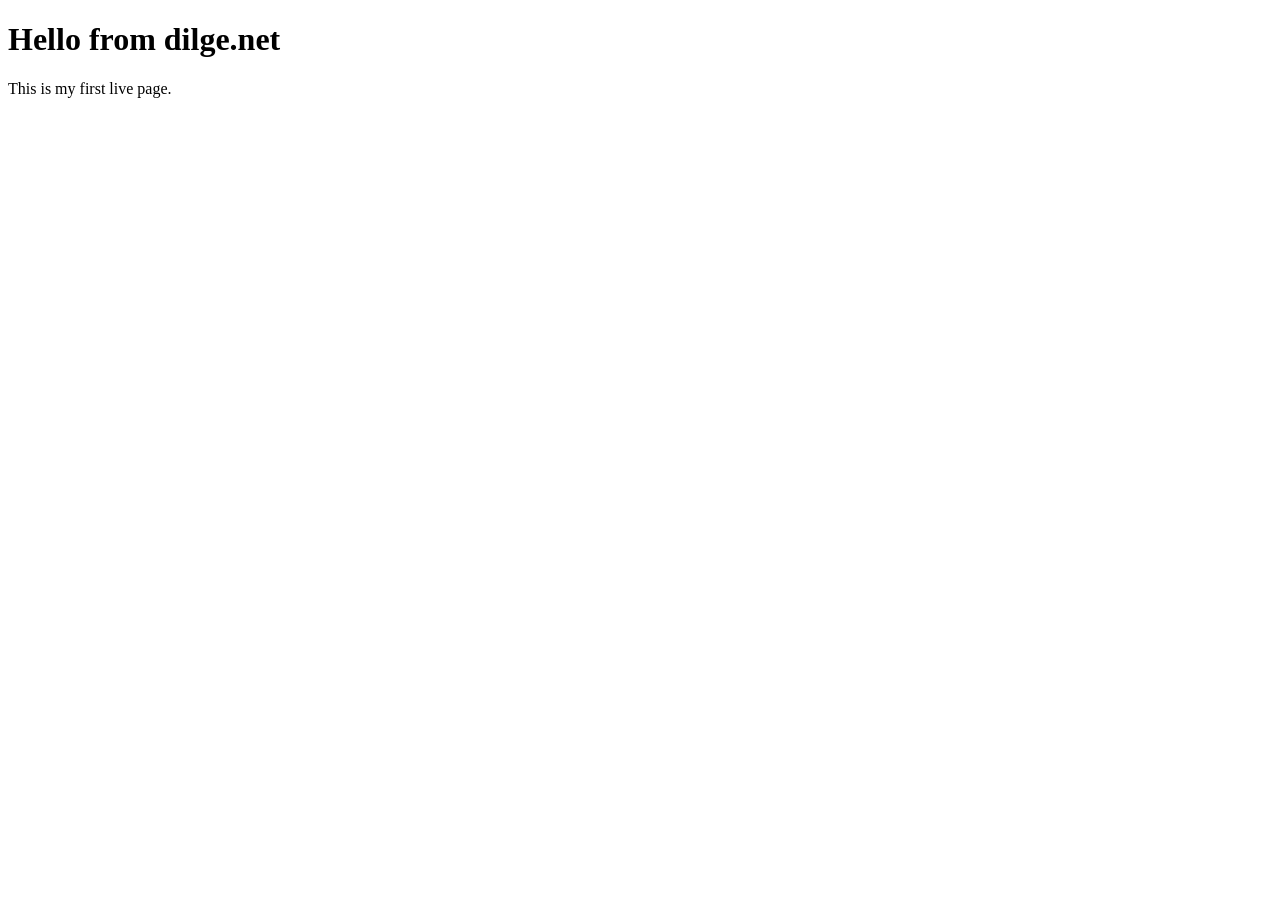
==== index.html @ 3542ce07 "feat: add index.html" ====
<!DOCTYPE html>
<html lang="en">
<head>
  <meta charset="utf-8" />
  <meta name="viewport" content="width=device-width, initial-scale=1" />
  <title>Dilge.net</title>
</head>
<body>
  <h1>Hello from dilge.net</h1>
  <p>This is my first live page.</p>
</body>
</html>
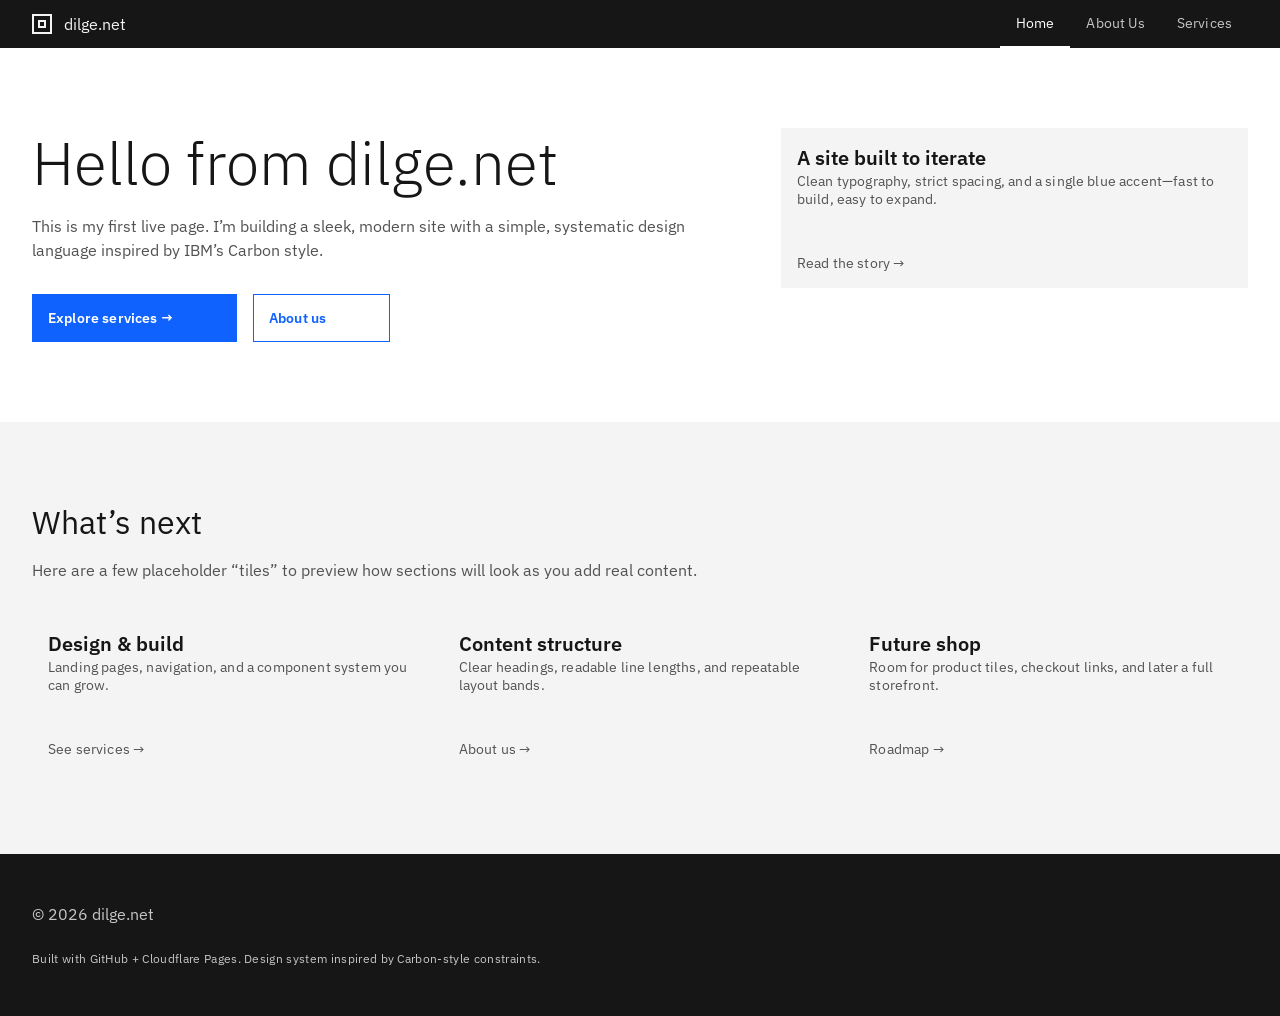
==== commit edb53002: "feat: redesign with new layout and styles, add about and services pages" ====
--- a/index.html
+++ b/index.html
@@ -4,9 +4,101 @@
   <meta charset="utf-8" />
   <meta name="viewport" content="width=device-width, initial-scale=1" />
   <title>Dilge.net</title>
+  <link rel="icon" href="/favicon.png" type="image/png" />
+  <link rel="apple-touch-icon" href="/apple-touch-icon.png" />
+  <link rel="preconnect" href="https://fonts.googleapis.com" />
+  <link rel="preconnect" href="https://fonts.gstatic.com" crossorigin />
+  <link href="https://fonts.googleapis.com/css2?family=IBM+Plex+Sans:wght@300;400;600&family=IBM+Plex+Mono:wght@400&display=swap" rel="stylesheet" />
+  <link rel="stylesheet" href="/styles.css" />
 </head>
 <body>
-  <h1>Hello from dilge.net</h1>
-  <p>This is my first live page.</p>
+  <header class="masthead">
+    <div class="container masthead__inner">
+      <a class="brand" href="/index.html" aria-label="Dilge.net home">
+        <span class="brand__mark" aria-hidden="true"></span>
+        <span>dilge.net</span>
+      </a>
+      <nav class="nav" aria-label="Primary navigation">
+        <a href="/index.html" aria-current="page">Home</a>
+        <a href="/about.html">About Us</a>
+        <a href="/services.html">Services</a>
+      </nav>
+    </div>
+  </header>
+
+  <main>
+    <section class="band">
+      <div class="container hero">
+        <div>
+          <h1 class="display-01">Hello from dilge.net</h1>
+          <p class="subtitle">
+            This is my first live page. I’m building a sleek, modern site with a simple,
+            systematic design language inspired by IBM’s Carbon style.
+          </p>
+          <div class="cta-row">
+            <a class="button button--primary" href="/services.html">Explore services →</a>
+            <a class="button button--ghost" href="/about.html">About us</a>
+          </div>
+        </div>
+
+        <div>
+          <a class="tile" href="/about.html">
+            <div>
+              <div class="tile__title">A site built to iterate</div>
+              <div class="tile__body">
+                Clean typography, strict spacing, and a single blue accent—fast to build,
+                easy to expand.
+              </div>
+            </div>
+            <div class="tile__body">Read the story →</div>
+          </a>
+        </div>
+      </div>
+    </section>
+
+    <section class="band band--layer">
+      <div class="container">
+        <h2 style="font-size: var(--heading-02-size); line-height: 1.25; font-weight: 400;">What’s next</h2>
+        <p class="subtitle">
+          Here are a few placeholder “tiles” to preview how sections will look as you add real content.
+        </p>
+        <div class="grid" style="margin-top: var(--space-32);">
+          <a class="tile" href="/services.html">
+            <div>
+              <div class="tile__title">Design & build</div>
+              <div class="tile__body">Landing pages, navigation, and a component system you can grow.</div>
+            </div>
+            <div class="tile__body">See services →</div>
+          </a>
+          <a class="tile" href="/about.html">
+            <div>
+              <div class="tile__title">Content structure</div>
+              <div class="tile__body">Clear headings, readable line lengths, and repeatable layout bands.</div>
+            </div>
+            <div class="tile__body">About us →</div>
+          </a>
+          <a class="tile" href="/services.html">
+            <div>
+              <div class="tile__title">Future shop</div>
+              <div class="tile__body">Room for product tiles, checkout links, and later a full storefront.</div>
+            </div>
+            <div class="tile__body">Roadmap →</div>
+          </a>
+        </div>
+      </div>
+    </section>
+  </main>
+
+  <footer>
+    <div class="container">
+      <div>© <span id="year"></span> dilge.net</div>
+      <div class="footer__meta">
+        Built with GitHub + Cloudflare Pages. Design system inspired by Carbon-style constraints.
+      </div>
+    </div>
+    <script>
+      document.getElementById('year').textContent = new Date().getFullYear();
+    </script>
+  </footer>
 </body>
 </html>
--- a/styles.css
+++ b/styles.css
@@ -0,0 +1,334 @@
+/* Minimal Carbon-inspired baseline (see DESIGN.md) */
+:root {
+  /* Core */
+  --cds-background: #ffffff;
+  --cds-text-primary: #161616;
+  --cds-text-secondary: #525252;
+  --cds-border-subtle: #c6c6c6;
+  --cds-layer-01: #f4f4f4;
+  --cds-layer-01-hover: #e8e8e8;
+
+  /* Interactive */
+  --cds-link-primary: #0f62fe;
+  --cds-link-primary-hover: #0043ce;
+  --cds-button-primary: #0f62fe;
+  --cds-button-primary-hover: #0353e9;
+  --cds-button-primary-active: #002d9c;
+  --cds-focus: #0f62fe;
+
+  /* Layout rhythm */
+  --space-2: 2px;
+  --space-4: 4px;
+  --space-8: 8px;
+  --space-12: 12px;
+  --space-16: 16px;
+  --space-24: 24px;
+  --space-32: 32px;
+  --space-48: 48px;
+  --space-64: 64px;
+  --space-80: 80px;
+  --space-96: 96px;
+
+  --container-max: 1584px;
+  --container-gutter: 32px;
+  --container-gutter-mobile: 16px;
+
+  /* Type */
+  --font-sans: "IBM Plex Sans", "Helvetica Neue", Arial, sans-serif;
+  --font-mono: "IBM Plex Mono", Menlo, Courier, monospace;
+
+  --display-01-size: 3.75rem; /* 60px */
+  --display-01-line: 1.17;
+  --heading-02-size: 2rem; /* 32px */
+  --heading-03-size: 1.5rem; /* 24px */
+  --body-long-01-size: 1rem; /* 16px */
+  --body-short-01-size: 0.875rem; /* 14px */
+  --caption-01-size: 0.75rem; /* 12px */
+}
+
+*,
+*::before,
+*::after {
+  box-sizing: border-box;
+}
+
+html,
+body {
+  height: 100%;
+}
+
+body {
+  margin: 0;
+  font-family: var(--font-sans);
+  font-size: var(--body-long-01-size);
+  line-height: 1.5;
+  color: var(--cds-text-primary);
+  background: var(--cds-background);
+}
+
+img {
+  max-width: 100%;
+  height: auto;
+  display: block;
+}
+
+a {
+  color: var(--cds-link-primary);
+  text-decoration-thickness: 1px;
+  text-underline-offset: 2px;
+}
+a:hover {
+  color: var(--cds-link-primary-hover);
+  text-decoration: underline;
+}
+
+:focus-visible {
+  outline: 2px solid var(--cds-focus);
+  outline-offset: 2px;
+}
+
+.container {
+  max-width: var(--container-max);
+  margin: 0 auto;
+  padding-left: var(--container-gutter);
+  padding-right: var(--container-gutter);
+}
+
+@media (max-width: 672px) {
+  .container {
+    padding-left: var(--container-gutter-mobile);
+    padding-right: var(--container-gutter-mobile);
+  }
+}
+
+/* Masthead */
+.masthead {
+  background: #161616;
+  color: #f4f4f4;
+  height: 48px;
+  display: flex;
+  align-items: center;
+}
+
+.masthead__inner {
+  width: 100%;
+  display: flex;
+  align-items: center;
+  justify-content: space-between;
+  gap: var(--space-16);
+}
+
+.brand {
+  display: inline-flex;
+  align-items: center;
+  gap: var(--space-12);
+  color: inherit;
+  text-decoration: none;
+}
+.brand:hover {
+  color: inherit;
+  text-decoration: none;
+}
+
+.brand__mark {
+  width: 20px;
+  height: 20px;
+  border: 2px solid #f4f4f4;
+  border-radius: 0;
+  position: relative;
+}
+.brand__mark::after {
+  content: "";
+  position: absolute;
+  inset: 4px;
+  border: 2px solid #f4f4f4;
+}
+
+.nav {
+  display: flex;
+  align-items: center;
+  height: 48px;
+}
+
+.nav a {
+  height: 48px;
+  display: inline-flex;
+  align-items: center;
+  padding: 0 var(--space-16);
+  font-size: var(--body-short-01-size);
+  letter-spacing: 0.16px;
+  color: #c6c6c6;
+  text-decoration: none;
+  border-bottom: 2px solid transparent;
+}
+.nav a:hover {
+  color: #ffffff;
+}
+.nav a[aria-current="page"] {
+  color: #ffffff;
+  border-bottom-color: #ffffff;
+}
+
+/* Sections */
+.band {
+  padding: var(--space-80) 0;
+}
+.band--layer {
+  background: var(--cds-layer-01);
+}
+
+@media (max-width: 672px) {
+  .band {
+    padding: var(--space-48) 0;
+  }
+}
+
+.hero {
+  display: grid;
+  grid-template-columns: 1.2fr 0.8fr;
+  gap: var(--space-48);
+  align-items: start;
+}
+
+@media (max-width: 1056px) {
+  .hero {
+    grid-template-columns: 1fr;
+    gap: var(--space-32);
+  }
+}
+
+h1,
+h2,
+h3 {
+  margin: 0;
+}
+
+.display-01 {
+  font-size: var(--display-01-size);
+  line-height: var(--display-01-line);
+  font-weight: 300;
+}
+
+@media (max-width: 672px) {
+  .display-01 {
+    font-size: 2.63rem; /* ~42px */
+  }
+}
+
+.subtitle {
+  margin-top: var(--space-16);
+  color: var(--cds-text-secondary);
+  max-width: 42rem;
+}
+
+.cta-row {
+  margin-top: var(--space-32);
+  display: flex;
+  gap: var(--space-16);
+  flex-wrap: wrap;
+}
+
+.button {
+  height: 48px;
+  display: inline-flex;
+  align-items: center;
+  justify-content: center;
+  padding: 14px 63px 14px 15px;
+  border: 1px solid transparent;
+  border-radius: 0;
+  font-size: var(--body-short-01-size);
+  letter-spacing: 0.16px;
+  font-weight: 600;
+  cursor: pointer;
+  text-decoration: none;
+  user-select: none;
+}
+
+.button--primary {
+  background: var(--cds-button-primary);
+  color: #ffffff;
+}
+.button--primary:hover {
+  background: var(--cds-button-primary-hover);
+  color: #ffffff;
+  text-decoration: none;
+}
+.button--primary:active {
+  background: var(--cds-button-primary-active);
+}
+
+.button--ghost {
+  background: transparent;
+  color: var(--cds-link-primary);
+  border-color: var(--cds-link-primary);
+}
+.button--ghost:hover {
+  color: var(--cds-link-primary-hover);
+  border-color: var(--cds-link-primary-hover);
+  background: #edf5ff;
+  text-decoration: none;
+}
+
+/* Tiles */
+.grid {
+  display: grid;
+  grid-template-columns: repeat(3, minmax(0, 1fr));
+  gap: var(--space-16);
+}
+@media (max-width: 1056px) {
+  .grid {
+    grid-template-columns: repeat(2, minmax(0, 1fr));
+  }
+}
+@media (max-width: 672px) {
+  .grid {
+    grid-template-columns: 1fr;
+  }
+}
+
+.tile {
+  background: var(--cds-layer-01);
+  padding: var(--space-16);
+  border-radius: 0;
+  text-decoration: none;
+  color: inherit;
+  min-height: 160px;
+  display: flex;
+  flex-direction: column;
+  justify-content: space-between;
+  gap: var(--space-16);
+}
+.tile:hover {
+  background: var(--cds-layer-01-hover);
+  text-decoration: none;
+}
+
+.tile__title {
+  font-size: 1.25rem; /* 20px */
+  line-height: 1.4;
+  font-weight: 600;
+}
+.tile__body {
+  font-size: var(--body-short-01-size);
+  letter-spacing: 0.16px;
+  line-height: 1.29;
+  color: var(--cds-text-secondary);
+}
+
+/* Footer */
+footer {
+  background: #161616;
+  color: #c6c6c6;
+  padding: var(--space-48) 0;
+}
+footer a {
+  color: #c6c6c6;
+}
+footer a:hover {
+  color: #ffffff;
+}
+.footer__meta {
+  margin-top: var(--space-24);
+  font-size: var(--caption-01-size);
+  letter-spacing: 0.32px;
+}
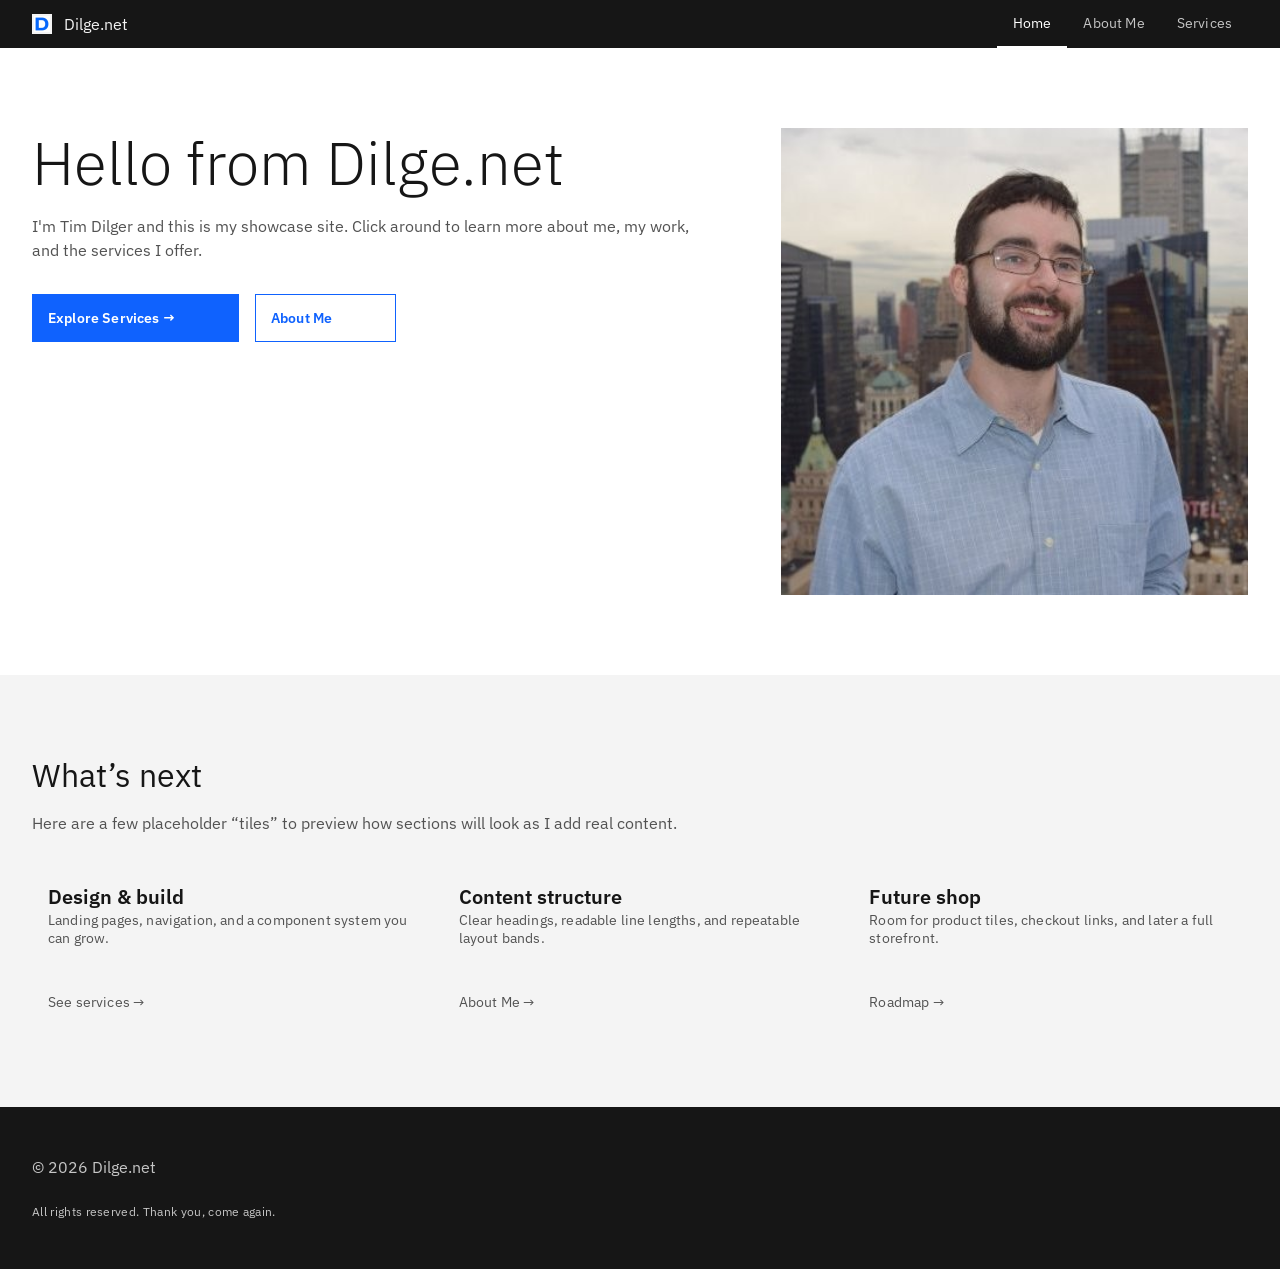
==== commit 831f7fa0: "feat: update branding and content in index.html, replace text with personal introduction" ====
--- a/index.html
+++ b/index.html
@@ -15,12 +15,12 @@
   <header class="masthead">
     <div class="container masthead__inner">
       <a class="brand" href="/index.html" aria-label="Dilge.net home">
-        <span class="brand__mark" aria-hidden="true"></span>
-        <span>dilge.net</span>
+        <img class="brand__mark" src="/favicon.png" alt="" aria-hidden="true" />
+        <span>Dilge.net</span>
       </a>
       <nav class="nav" aria-label="Primary navigation">
         <a href="/index.html" aria-current="page">Home</a>
-        <a href="/about.html">About Us</a>
+        <a href="/about.html">About Me</a>
         <a href="/services.html">Services</a>
       </nav>
     </div>
@@ -30,28 +30,24 @@
     <section class="band">
       <div class="container hero">
         <div>
-          <h1 class="display-01">Hello from dilge.net</h1>
+          <h1 class="display-01">Hello from Dilge.net</h1>
           <p class="subtitle">
-            This is my first live page. I’m building a sleek, modern site with a simple,
-            systematic design language inspired by IBM’s Carbon style.
+            I'm Tim Dilger and this is my showcase site. Click around to learn more about me, my work, and the services I offer.
           </p>
           <div class="cta-row">
-            <a class="button button--primary" href="/services.html">Explore services →</a>
-            <a class="button button--ghost" href="/about.html">About us</a>
+            <a class="button button--primary" href="/services.html">Explore Services →</a>
+            <a class="button button--ghost" href="/about.html">About Me</a>
           </div>
         </div>
 
         <div>
-          <a class="tile" href="/about.html">
-            <div>
-              <div class="tile__title">A site built to iterate</div>
-              <div class="tile__body">
-                Clean typography, strict spacing, and a single blue accent—fast to build,
-                easy to expand.
-              </div>
-            </div>
-            <div class="tile__body">Read the story →</div>
-          </a>
+          <img
+            src="/headshot.png"
+            alt="Tim Dilger"
+            loading="lazy"
+            decoding="async"
+            style="width: 100%; height: auto; border-radius: var(--radius-16);"
+          />
         </div>
       </div>
     </section>
@@ -60,7 +56,7 @@
       <div class="container">
         <h2 style="font-size: var(--heading-02-size); line-height: 1.25; font-weight: 400;">What’s next</h2>
         <p class="subtitle">
-          Here are a few placeholder “tiles” to preview how sections will look as you add real content.
+          Here are a few placeholder “tiles” to preview how sections will look as I add real content.
         </p>
         <div class="grid" style="margin-top: var(--space-32);">
           <a class="tile" href="/services.html">
@@ -75,7 +71,7 @@
               <div class="tile__title">Content structure</div>
               <div class="tile__body">Clear headings, readable line lengths, and repeatable layout bands.</div>
             </div>
-            <div class="tile__body">About us →</div>
+            <div class="tile__body">About Me →</div>
           </a>
           <a class="tile" href="/services.html">
             <div>
@@ -91,9 +87,9 @@
 
   <footer>
     <div class="container">
-      <div>© <span id="year"></span> dilge.net</div>
+      <div>© <span id="year"></span> Dilge.net</div>
       <div class="footer__meta">
-        Built with GitHub + Cloudflare Pages. Design system inspired by Carbon-style constraints.
+        All rights reserved. Thank you, come again.
       </div>
     </div>
     <script>
